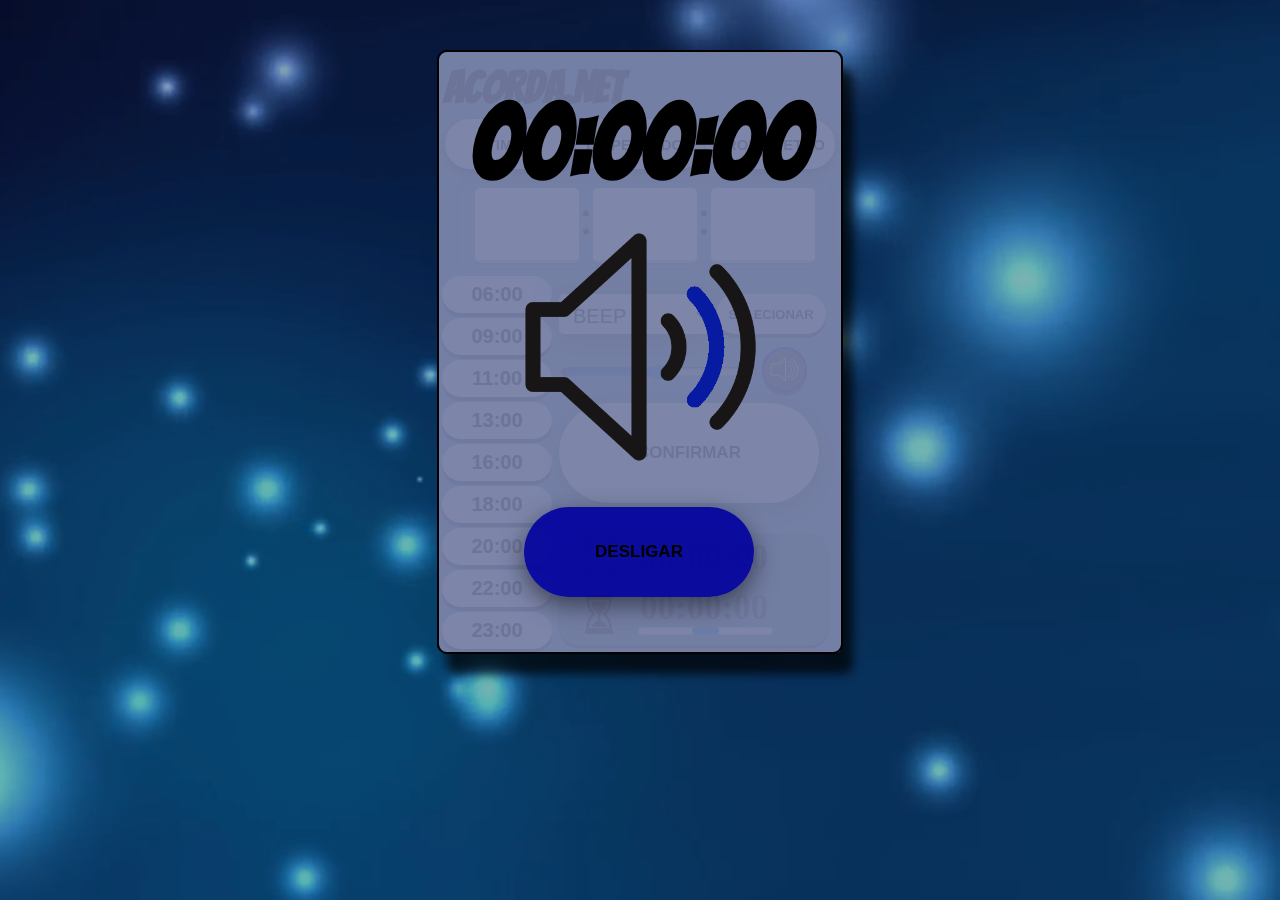
==== Dispertador/dispertador.html @ aed96d73 "." ====
<!DOCTYPE html>

<link href="dispertador_style.css" rel="stylesheet">
<html>
    <head>
        <meta charset="UTF-8">
        <title>Acorda.net</title>
    </head>
    <body> 
       
        <div class="dispertar" id="dispertar">
            <h2 id="hora_dispertou">00:00:00</h2>
            <button id="bt_desligar_alarme" class="bt_confirmar">DESLIGAR</button>
            <img src="../img/icone_volume.png" width="300px" id='icone_volume'>
        </div>
        <div class="bg"></div>
        <video autoplay muted loop class=video-bg>
            <source src="../img/video-bg2.mp4" type="video/mp4">
        </video>      
            <div class=container_principal id=container_principal>
            <div class=container-hora-titulo>
                <h1 >ACORDA.NET</h1>
                <span id=relogio>
                </span>
            </div>
            <div class=container_botoes>
                <button id=bt_timer class=bt-funçoes>TIMER</button>
                <button id=bt_dispertador class=bt-funçoes>DISPERTADOR</button>
                <button id=bt_cronometro class=bt-funçoes>CRONÔMETRO</button>
            </div>
            <div class=container_input>
                <input type="number" id=input_hora class=input min=0 max=23>:
                <input type="number" id=input_minuto class=input min=0 max=59>:
                <input type="number" id=input_segundo class=input min=0 max=59>
            </div>
            <div class=funçoes>
                <div class=botoes_hora_r1>
                    <button class=botao_hora value=06>06:00</button>
                    <button class=botao_hora value=09>09:00</button>
                    <button class=botao_hora value=11>11:00</button>
                    <button class=botao_hora value=13>13:00</button>
                    <button class=botao_hora value=16>16:00</button>
                    <button class=botao_hora value=18>18:00</button>
                    <button class=botao_hora value=20>20:00</button>
                    <button class=botao_hora value=22>22:00</button>
                    <button class=botao_hora value=23>23:00</button>
                </div>
                <div class=volume>
                    <input type="range" min=0 max=100 id=seletor_volume></input>
                    <button id=bt_tocar_son class=botao_hora></button>
                </div>
                <div class=seletor>
                    <select id=select_sons>
                        <option value="./sons/alarme1.mp3">BEEP 1</option>
                        <option value="./sons/alarme2.mp3">BEEP 2</option>
                        <option value="./sons/alarme3.mp3">BEEP 3</option>
                        <option value="./sons/alarme4.mp3">GALO</option>
                        <option value="./sons/alarme5.mp3">NOKIA</option>
                        <option value="./sons/alarme6.mp3">SINOS</option>
                        <option value="./sons/alarme7.mp3">SIRENE</option>
                    </select>
                </div>
                <div class=botao_selecionar_son>
                    <button id=bt_selecionar_son class=botao_hora>SELECIONAR</button>
                </div>
                <div class=bt_confirmar_>
                    <button class=bt_confirmar id=confirmar>CONFIRMAR</button>
                </div>
                <div class=info>                   
                    <figure id=icone-alarme>
                        <img src="../img/icone-alarme.png" alt="Minha Figura" width="40px">	
                      </figure>
                    <h2 id=info_alarme class=info_texto>00:00:00</h2>
                    <figure id=icone-ampulheta>
                        <img src="../img/icone-ampulheta.png" alt="Minha Figura" width="40px">	
                      </figure>
                    <h2 id=info_tempo class=info_texto>00:00:00</h2>
                    <progress id=progress-bar></progress>
                </div>
            </div> 
            </div>
    </body> 
    <audio src="../sons/alarme1.mp3" id=audio></audio>   
    <script type="text/javascript" src="dispertador_script.js"></script>
</html>
---- Dispertador/dispertador_style.css ----
@import url('https://fonts.googleapis.com/css2?family=Bangers&family=Poiret+One&display=swap');
html
{
  position:fixed;
  width:100%;
  height:100%;
}
body{
    margin: 0px;
    padding: 0px;
    display: flex;
    background-color:rgb(44, 44, 78);
    align-items: center;
    justify-content: center;
}
.bg{
    position: absolute;
    width: 200%;
    height: 210%;
    background-color: rgba(0, 0, 0, .3);
    pointer-events: none;
}
#relogio{
    font-family:'Poiret One';
    font-style: italic;
    font-size: 30px;
    grid-column: 2;
    margin-left: 80px;
    margin-top: 5px;
}
.container_principal{
    position: relative;
    display: grid;
    grid-template-rows: 10% 10% 16% 64%;
    align-items: center;
    border-radius: 10px;
    width:402px;
    height: 600px;
    margin-top: 50px;
    background-color: rgb(119, 155, 190);
    box-shadow: 10px 20px 10px rgba(0,0,0,.7);
    border: solid black 3px;
}
.container_principal:hover{
    position: relative;
    display: grid;
    grid-template-rows: 10% 10% 16% 64%;
    align-items: center;
    border-radius: 10px;
    width:402px;
    height: 600px;
    margin-top: 50px;
    background-color: rgb(119, 155, 190);
    box-shadow: 10px 22px 15px rgba(0,0,0,.9);
    border: solid black 3px;
}
.container_principal_off{
    position:flex;
    display: grid;
    grid-template-rows: 10% 10% 16% 64%;
    align-items: center;
    border-radius: 10px;
    width:402px;
    height: 600px;
    margin-top: 50px;
    background-color: rgb(119, 155, 190);
    box-shadow: 10px 20px 10px rgba(0,0,0,.7);
    border: solid black 2px;
    pointer-events: none;
}
.container_botoes{
    background-color: rgb(119, 155, 190);
    display: inline-flex;
    margin:6px;
    margin-top: 10px;
    border-radius: 15px;
    justify-content: center;
    grid-row: 2;y
}
.funçoes{
    display: grid;
    grid-template-columns:100px 100px 160px ;
    grid-template-rows:15% 20% 35% 30% ;
    column-gap: 20px;
    row-gap:0px;
    background-color: rgb(119, 155, 190);
    width: 100%;
    height: 100%;
    margin-top: 2px;
    border-radius: 5px;
    align-items: top;   
    grid-row: 4; 
}
.botoes_hora_r1{
    display: flex;
    flex-direction: column;
    margin-top:2px;
    grid-row-start: 1;
    grid-row-start: 1;
    grid-row-end: 5;
}
.seletor{
    margin-top: 25px;
    height: 20px;
    grid-row: 1;
    grid-column: 2;
    
}
#select_sons{
    width:150px;
    font-size: 20px; 
    height: 40px;
    grid-row: 2;
    grid-column: 2;
    border-radius: 5px;

    padding: 10px;
    border: none;
    box-shadow: 0 5px 25px rgba(0,0,0,.5);
    outline: none;
}
#select_sons:hover{
    background-color: grey;
}
.bt_confirmar_{
    grid-row: 3;
    grid-column: 2;

}
.info{
    display: grid;
    flex-direction: row;
    align-items: top;
    grid-template-rows: 40% 40%;
    grid-template-columns: 30% 70%;
    border-radius: 20px;
    width:270%;
    height: 98%;
    background-color: rgb(94, 127, 160);
    grid-row: 4;
    grid-column: 2;
    margin-top:-5px;
    box-shadow:0px 2px 2px rgba(0,0,0,.7);
}
#alarme{
    grid-column:2;
    grid-row: 1;
    font-size: 30px;
}
#tempo{
    grid-row: 2;
    grid-column: 2;
    font-size: 30px;
}
.dispertou{
    display: flex;
    background-color:red;
    align-items: center;
    justify-content: center;
    
}
.volume{
    display: grid;
    grid-template-columns: 200% 100%;
    grid-row: 2;
    grid-column: 2;
}
#bt_tocar_son{
    grid-template-columns: 2;
    margin-top: 20px;
    border-radius: 200px;
    width:45px;
    height:45px;
    background-image:url("../img/ico_volume.png");
    background-position: center;
    background-size:45px ;
}
#seletor_volume{

    margin-top: 40px;
    box-shadow:inset 0 3px 10px rgba(0,0,0,.5);
    height: 10px;
    border-radius: 10px;
}
#seletor_volume::-webkit-slider-thumb{
    width: 40px;
    height:10px;
    background-color: white;
    cursor: pointer;
}
/*  -------------------------novo css-------------------------                        */
.botao_hora{
    width:110px;
    height: 37px;
    border-radius: 30px;
    font-size: 20px;
    margin-top: 05px;
    margin-left: 3px;
    border:none;
    cursor: pointer;
    box-shadow: 0 4px 0 rgba(0,0,0,.5);
    outline: thin dotted;
    outline: 0px auto -webkit-focus-ring-color;
    outline-offset: 0px;
    font-weight: 600;
    background-color: #E6E6FA;
}
.botao_hora:hover{
    background-color: grey;
    width:110px;
    height: 37px;
    border-radius: 30px;
    font-size: 20px;
    margin-top: 5px;
    border:none;
    cursor: pointer;
    box-shadow: 0 2px 0 black;
}
.botao_hora:active{
    position: relative;
    top: 2px;
    box-shadow:none;

}
.bt-funçoes{
    width: 130px;
    height: 50px;
    border-radius: 30px;
    border:none;
    cursor: pointer;
    box-shadow: 0 4px 8px rgba(0,0,0,.5);
    outline: thin dotted;
    outline: 0px auto -webkit-focus-ring-color;
    outline-offset: 0px;
    font-weight: 550;
    font-size: 15px;
    
}
.bt-funçoes:hover{
    width: 130px;
    height: 50px;
    border-radius: 30px;
    border:none;
    cursor: pointer;
    background-color: grey;
    box-shadow: 0 4px 8px rgba(0,0,0,.7);
    outline: thin dotted;
    outline: 0px auto -webkit-focus-ring-color;
    outline-offset: 0px;
    font-weight: 550;
    font-size: 15px;
}
.bt-funçoes:active{
    position: relative;
    top:5px;
    box-shadow:none;
}
#bt_selecionar_son{
    font-size: 13px;
    grid-row: 1;
    border-radius: 100px;
    width:110px;
    height: 40px;
    margin-left: 37px;
    margin-top: 25px;
}
.video-bg{
    position: absolute;
    margin:0px;
    padding: 0px;
    right:0;
    bottom:0;
    min-width: 100%;
    min-height: 100%;
    width: auto;
    height:auto;
    z-index: -1;
    pointer-events: none;
}
@media (min-aspect-ratio:16/9){
    .video-bg{
        width: 100%;
        height: auto;
    }
}
@media (max-aspect-ratio:16/9){
    .video-bg{
        width: auto;
        height: 100%;
    }
}
.bt_confirmar{    
    width:260px;
    height: 100px;
    border-radius: 200px;
    border: none;
    box-shadow:0 8px 25px rgba(0,0,0,.5);
    font-weight: 600;
    font-size: 17px;    
    outline: thin dotted;
    outline: 0px auto -webkit-focus-ring-color;
}
.bt_confirmar:hover{
    background-color: grey;
    box-shadow:0 8px 25px rgba(0,0,0,.7);
}
.bt_confirmar:active{
    position: relative;
    top:5px;
    background-color: grey;
    box-shadow:0 0px 0px rgba(0,0,0,.7);

}
.container_input{
    display: inline-flex;
    flex-direction: row;
    box-shadow: 0px 0px 10px rgba(0,0,0,.2);
    background-color: rgb(119, 155, 190);
    margin-top: 10px;
    font-size: 50px;
    padding: 5px;
    border-radius: 10px;
    grid-row: 3;
    width: 90%;
    margin-left: 20px;
    justify-content: center;
}
.input{
    width:100px;
    height: 70px;   
    font-size: 75px;
    border-radius: 5px;
    box-shadow:0px 2px 0px rgba(0,0,0,.2);
    border: none;
    border-bottom:3px solid silver;
    color:rgba(0,0,0,.8);
}
.input:hover{
    box-shadow:0px 2px 0px rgba(0,0,0,1);
}
.container-hora-titulo{
    display:grid;
    grid-template-columns: 40% 60%;
    flex-direction: row;
    align-items: center;
    margin-top: 10px
}
h1{
    font-family:'Bangers';
    width: 100px;
    font-size: 45px;
    grid-column: 1;
    margin-left: 5px;
}
.info_texto{
    font-size: 35px;
    margin-top: 5px;
}
#icone-alarme{
    margin-left: 20px;
    margin-top: 5px;
    
}
#icone-ampulheta{
    margin-left: 20px;
}
#info_tempo{
    margin-top: 10px;
    color: rgba(0,0,0,.7);
}
#info_alarme{
    color: rgba(0,0,0,.7);
}
#progress-bar{
    margin-left: 79px;
    width: 135px;
}
.dispertar{
    position: absolute;
    display: grid;
    grid-template-rows: 30% 30% 30%;
    align-items: center;
    border-radius: 10px;
    width:402px;
    height: 600px;
    margin-top: 50px;
    background-color:rgba(172, 185, 241, 0.9);
    border: solid black 2px;
    text-align: center;
}
.dispertar_off{
    position: absolute;
    display: grid;
    grid-template-rows: 30% 30% 30%;
    align-items: center;
    border-radius: 10px;
    width:402px;
    height: 600px;
    margin-top: 50px;
    background-color:rgba(172, 185, 241, 0.9);
    border: solid black 2px;
    text-align: center;
    pointer-events: none;
}
#icone_volume{
    grid-row:2;
    margin-left: 50px;
    margin-top: 50px;
}
#hora_dispertou{
    grid-row:1;
    font-family:'Bangers';
    font-size:105px;
}
#bt_desligar_alarme{
    margin-top:100px;
    grid-row:3;
    width:230px;
    height:90px;
    background-color:rgba(0, 0, 225, .9);
    margin-left:85px;
}
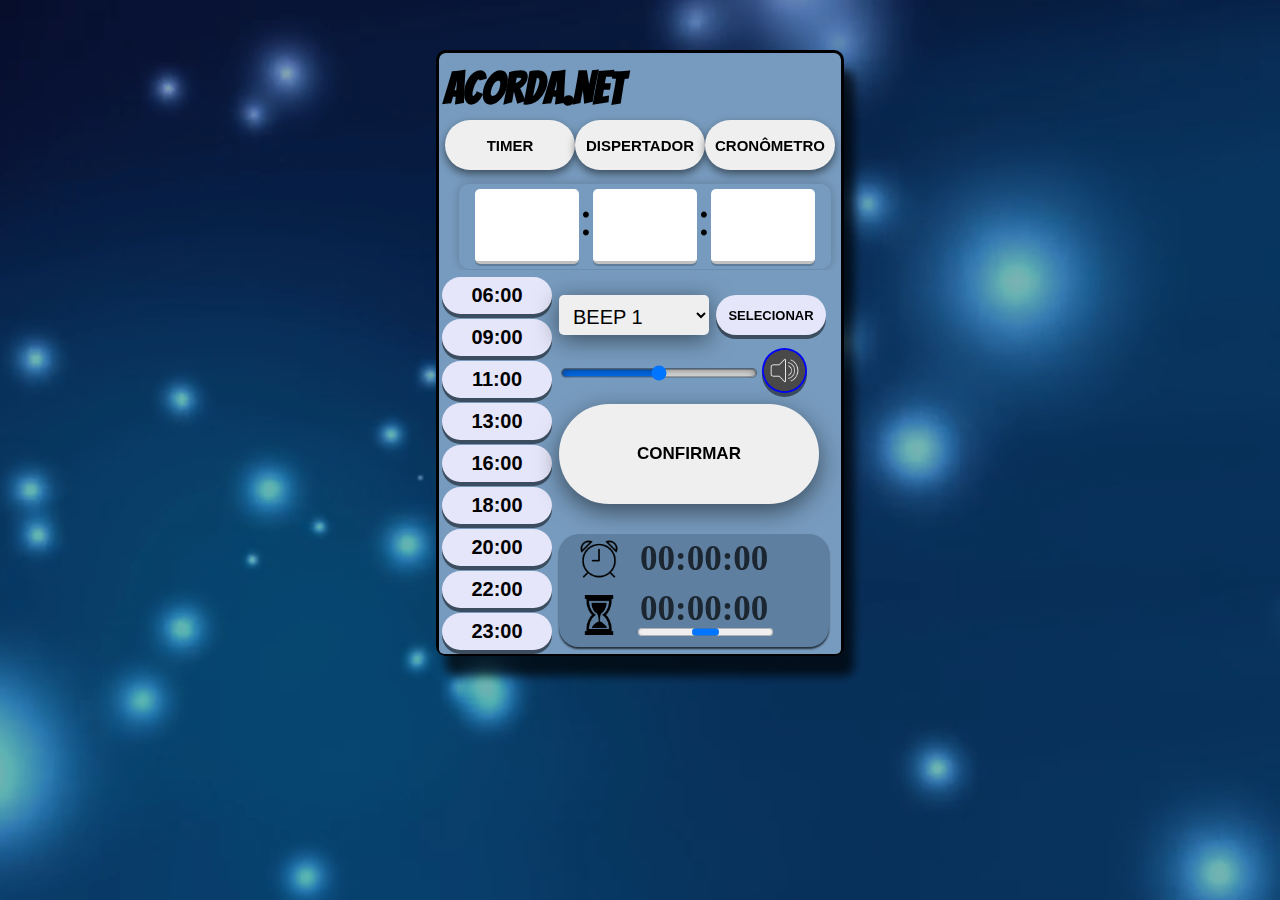
==== commit 15f934cc: "INTERAÇÃO dispertador-timer" ====
--- a/Dispertador/dispertador.html
+++ b/Dispertador/dispertador.html
@@ -24,7 +24,7 @@
                 </span>
             </div>
             <div class=container_botoes>
-                <button id=bt_timer class=bt-funçoes>TIMER</button>
+                <a href="../Timer/timer.html"><button id=bt_timer class=bt-funçoes>TIMER</button></a>
                 <button id=bt_dispertador class=bt-funçoes>DISPERTADOR</button>
                 <button id=bt_cronometro class=bt-funçoes>CRONÔMETRO</button>
             </div>
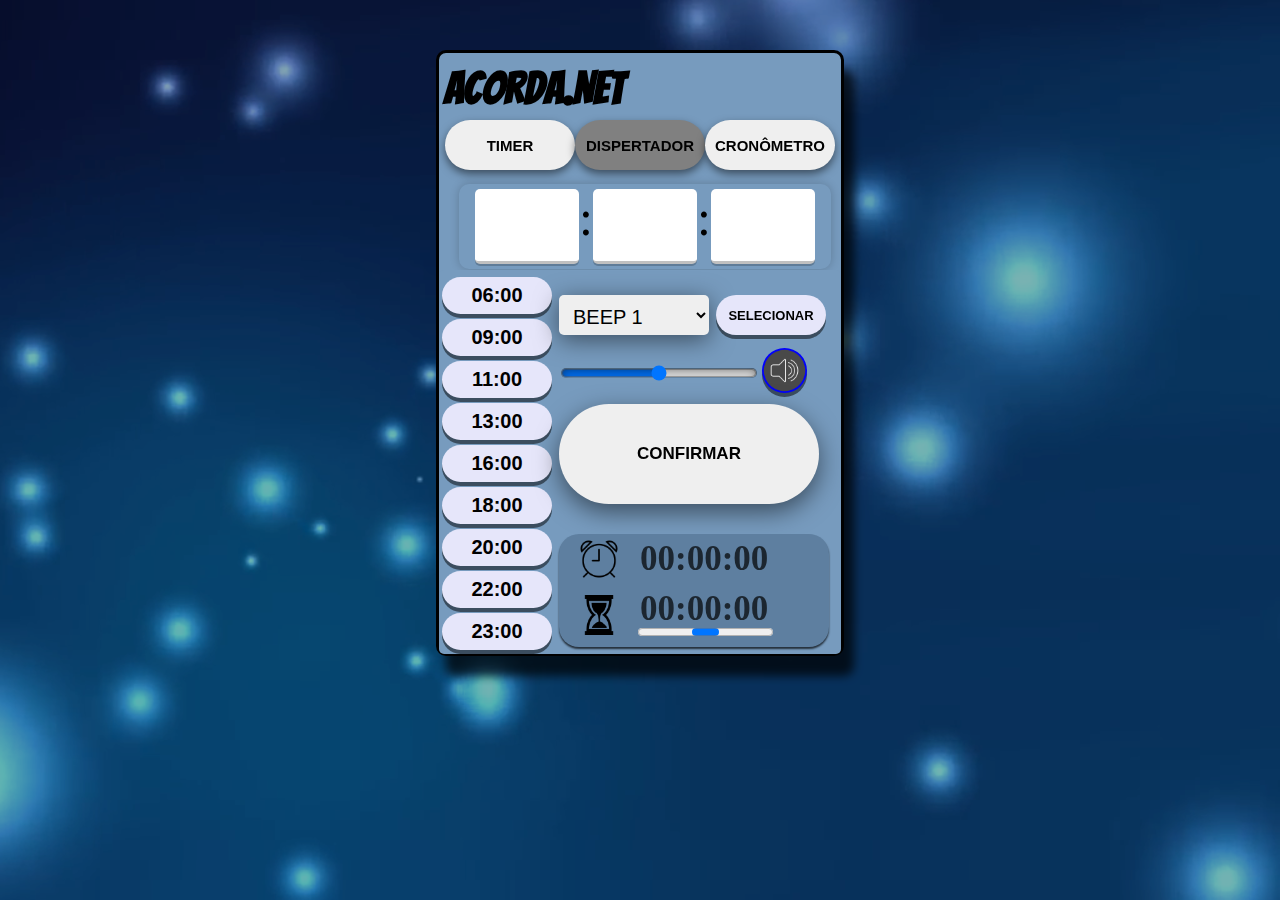
==== commit ff4f51e8: "." ====
--- a/Dispertador/dispertador.html
+++ b/Dispertador/dispertador.html
@@ -26,7 +26,7 @@
             <div class=container_botoes>
                 <a href="../Timer/timer.html"><button id=bt_timer class=bt-funçoes>TIMER</button></a>
                 <button id=bt_dispertador class=bt-funçoes>DISPERTADOR</button>
-                <button id=bt_cronometro class=bt-funçoes>CRONÔMETRO</button>
+                <a href="../Cronômetro/cronometro.html"><button id=bt_cronometro class=bt-funçoes>CRONÔMETRO</button></a>
             </div>
             <div class=container_input>
                 <input type="number" id=input_hora class=input min=0 max=23>:
@@ -51,13 +51,13 @@
                 </div>
                 <div class=seletor>
                     <select id=select_sons>
-                        <option value="./sons/alarme1.mp3">BEEP 1</option>
-                        <option value="./sons/alarme2.mp3">BEEP 2</option>
-                        <option value="./sons/alarme3.mp3">BEEP 3</option>
-                        <option value="./sons/alarme4.mp3">GALO</option>
-                        <option value="./sons/alarme5.mp3">NOKIA</option>
-                        <option value="./sons/alarme6.mp3">SINOS</option>
-                        <option value="./sons/alarme7.mp3">SIRENE</option>
+                        <option value="../sons/alarme1.mp3">BEEP 1</option>
+                        <option value="../sons/alarme2.mp3">BEEP 2</option>
+                        <option value="../sons/alarme3.mp3">BEEP 3</option>
+                        <option value="../sons/alarme4.mp3">GALO</option>
+                        <option value="../sons/alarme5.mp3">NOKIA</option>
+                        <option value="../sons/alarme6.mp3">SINOS</option>
+                        <option value="../sons/alarme7.mp3">SIRENE</option>
                     </select>
                 </div>
                 <div class=botao_selecionar_son>
--- a/Dispertador/dispertador_style.css
+++ b/Dispertador/dispertador_style.css
@@ -419,4 +419,7 @@
     height:90px;
     background-color:rgba(0, 0, 225, .9);
     margin-left:85px;
+}
+#bt_dispertador{
+    background-color: grey;
 }